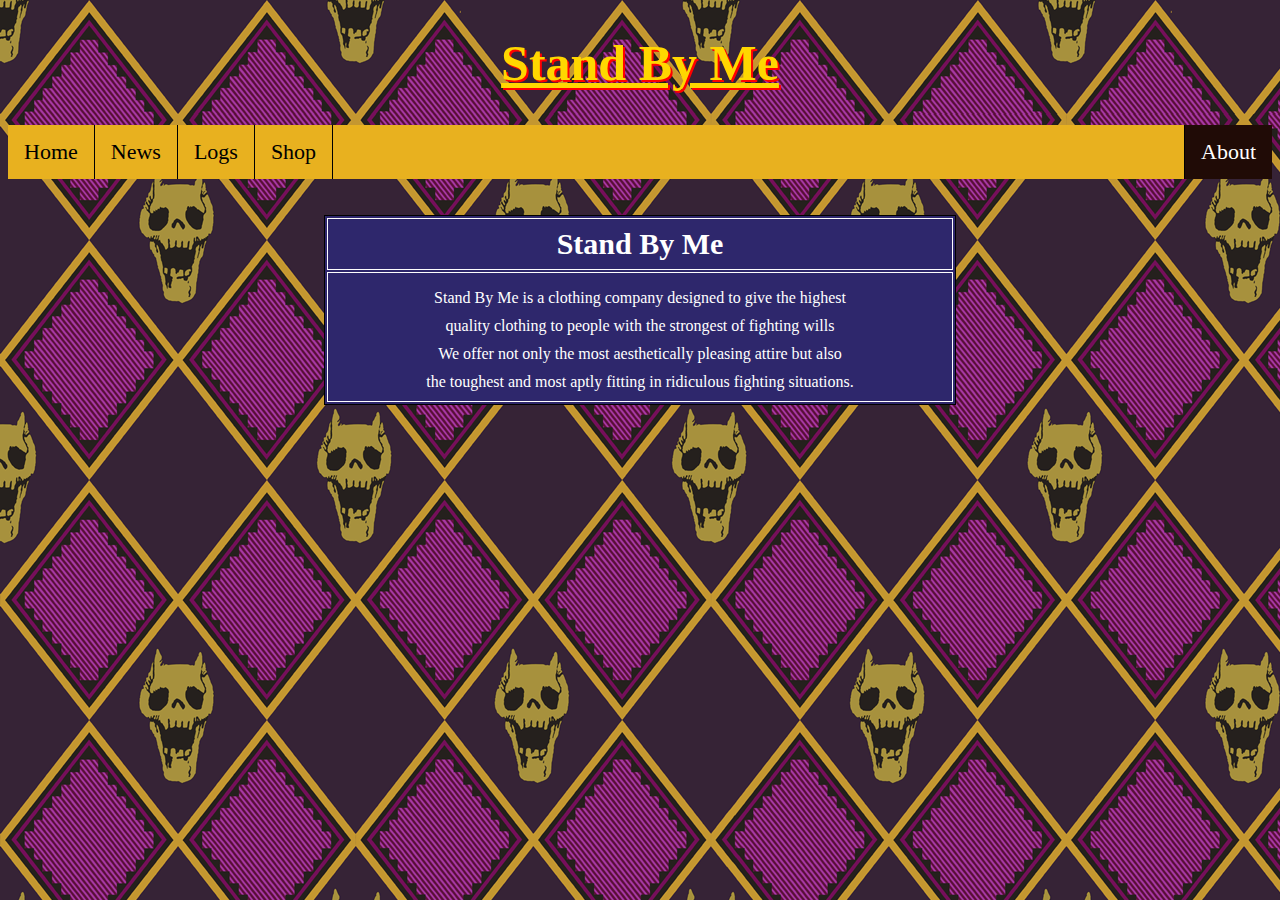
==== html/about.html @ 846e7758 "Complete tuning towards the project" ====
<!doctype html>
<html>
<head>
<meta charset="utf-8">
<title>Stand By Me Clothing Co.</title>
<link rel="stylesheet" href="../css/stylesheet.css" type="text/css"> 
</head>
<body>
    <h1 style="color:gold; text-align: center; text-decoration:underline; text-shadow: 2px 2px red; font-size: 50px">
        Stand By Me 
    </h1>
    <ul>
        <li><a href="../index.html"> Home</a></li>
        <li><a href="news.html"> News </a></li>
        <li><a href="logs.html"> Logs</a></li>
        <li> <a href="shop.html"> Shop</a></li> 
        <li style="float: right; border-left: 1px solid black;"><a class="active"> About</a></li>
    </ul>
    <br>
    <br>
    
    <table class="abouttable">
        <tr> 
        <th> Stand By Me </th>
        </tr>
        <tr> 
            <td style="text-align: center;">
                <a style="font-size: medium;"> 
                    Stand By Me is a clothing company designed to give the highest <br>
                    quality clothing to people with the strongest of fighting wills <br>
                    We offer not only the most aesthetically pleasing attire but also <br>
                    the toughest and most aptly fitting in ridiculous fighting situations. <br>
                    

                </a>
    
            </td>
    
        </tr>
    
    
</body>
</html>
---- css/stylesheet.css ----
.active {
    background-color: #200B06; color: white;
    }
body {
    background-image:url(kirayoshi.png)
    }
h1, h2, h3, h4, h5, h6, p {
    color:white;
    }
.abouttable {
    border: 1px solid;
    background: rgba(46, 39, 108, 1.0);
    margin-left: auto;
    margin-right: auto;
    width: 50%;

    }
.newstable {
border-collapse: collapse;
border: 1px solid #C44648;
background: rgba(52, 44, 117, 1.0);
margin-right:auto;
    }
th {
padding: 8px;
text-align: center;
color: white;
font-size: 30px;
border: 1px solid white;
    }
td {
padding: 8px;
text-align: left;
color: white;
font-size: 25px;
border: 1px solid white;
    }
li {
    float: left;
    border-right: 1px solid black;
    }
li:last-child {
border-right: none;
    }
ul {
list-style-type: none;
margin: 0;
padding: 0;
overflow: hidden;
background-color: #e8b11f;
    }
li a {
    display:block;
    color: black;
    text-align: center;
    padding: 14px 16px;
    text-decoration: none;
    font-size: 22px;
    }
li a:hover {
    background-color: #200B06; color: white;
    }
td:hover {
    background: rgba(4, 18, 24, 0.5);
    }
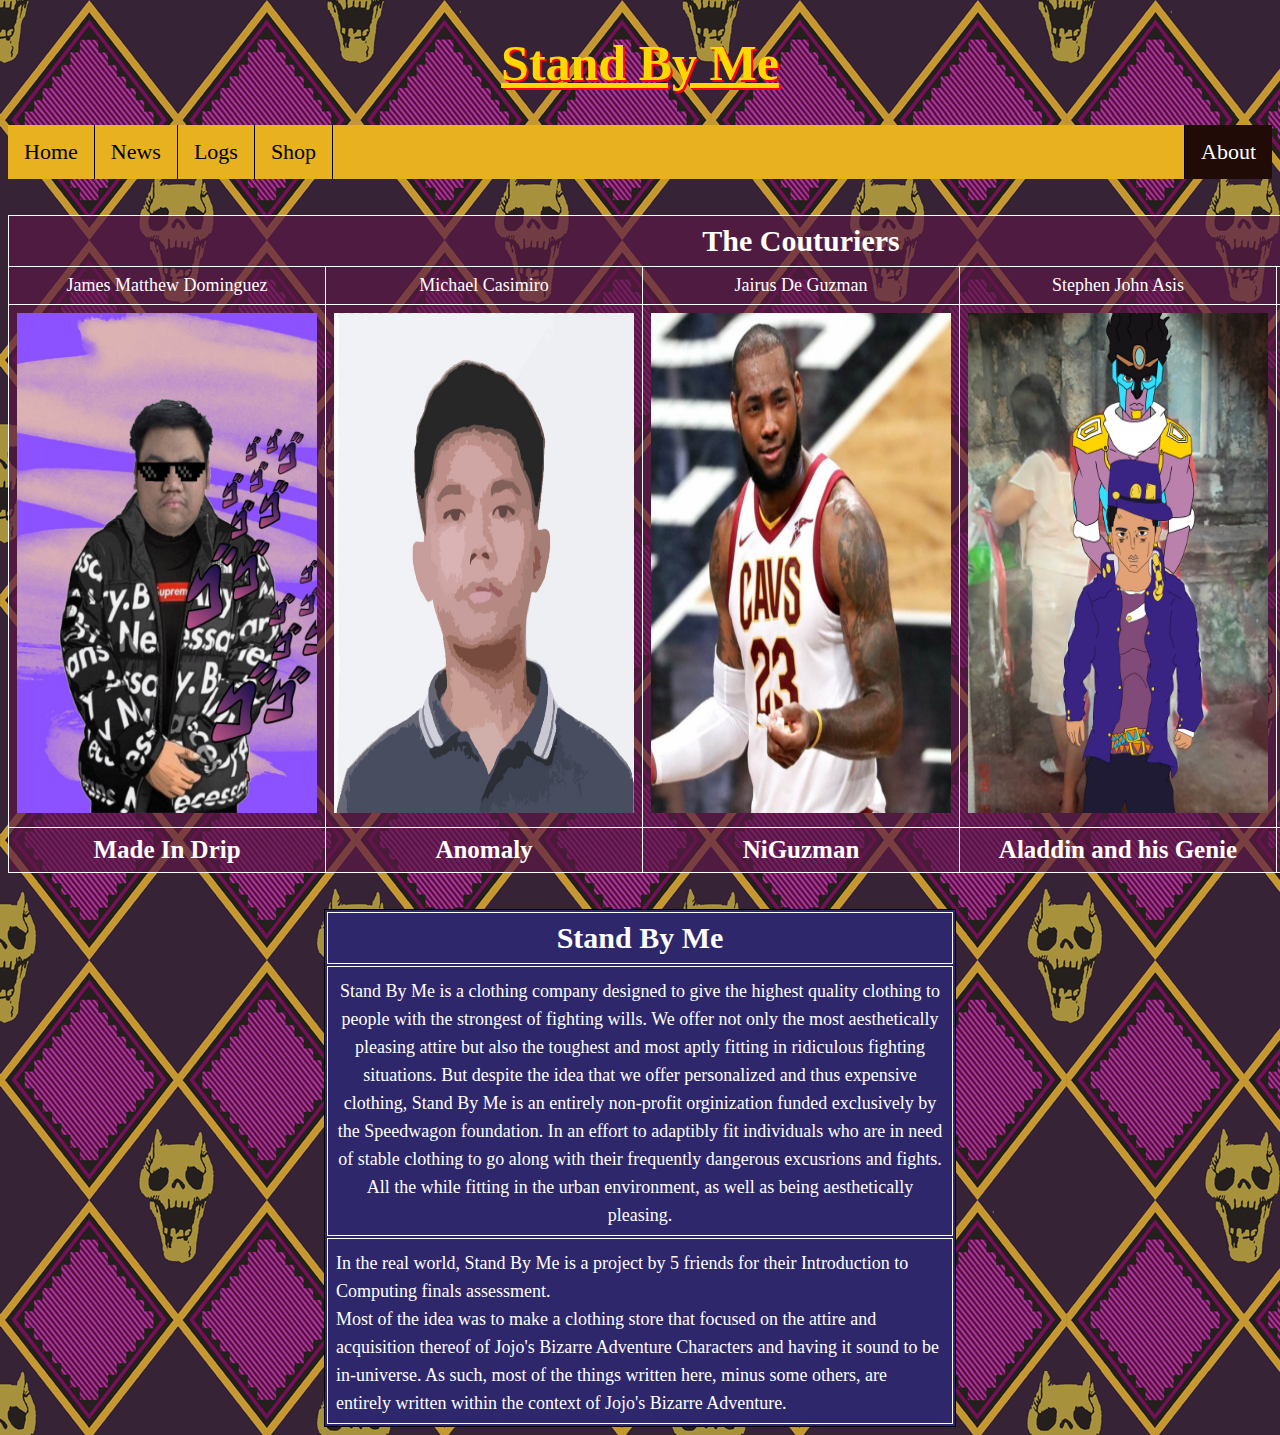
==== commit 57f05474: "added more" ====
--- a/html/about.html
+++ b/html/about.html
@@ -18,24 +18,94 @@
     </ul>
     <br>
     <br>
-    
+    <table class="imgtable">
+        <tr>
+            <th colspan="6">
+                The Couturiers
+            </th>
+        </tr>
+        <tr>
+            <td style="font-size: large; text-align: center;">
+                James Matthew Dominguez
+            </td>
+            <td style="font-size: large; text-align: center;">
+                Michael Casimiro
+            </td>
+            <td style="font-size: large; text-align: center;">
+                Jairus De Guzman
+            </td>
+            <td style="font-size: large; text-align: center;">
+                Stephen John Asis
+            </td>
+            <td style="font-size: large; text-align: center;">
+                Nasyer Vien Andrei R. Dacaynos
+            </td>
+        </tr>
+        <tr>
+            <td style="text-align: center;">
+               <img src="../img/james.jpg" width="300px" height="500px"> 
+            </td>
+            <td style="text-align: center;">
+                <img src="../img/michael.jpg" width="300px" height="500px">
+            </td>
+            <td style="text-align: center;">
+                <img src="../img/jairus.jpg" width="300px" height="500px">
+            </td>
+            <td style="text-align: center;">
+                <img src="../img/asis.jpg" width="300px" height="500px">
+            </td>
+            <td style="text-align: center;">
+                <img src="../img/dacaynos.jpg" width="300px" height="500px"
+            </td>
+        </tr>
+        <tr>
+            <td style="text-align: center;">
+                <b>Made In Drip</b>
+            </td>
+            <td style="text-align: center;">
+            <b> Anomaly</b>
+            </td>
+            <td style="text-align: center;">
+            <b>NiGuzman</b>
+            </td>
+            <td style="text-align: center;">
+            <b>Aladdin and his Genie</b> 
+            </td>
+            <td style="text-align: center;"> <b>Radio Star</b></td>
+
+        </tr>
+
+    </table>
+    <br>
+    <br>
     <table class="abouttable">
         <tr> 
         <th> Stand By Me </th>
         </tr>
         <tr> 
             <td style="text-align: center;">
-                <a style="font-size: medium;"> 
-                    Stand By Me is a clothing company designed to give the highest <br>
-                    quality clothing to people with the strongest of fighting wills <br>
-                    We offer not only the most aesthetically pleasing attire but also <br>
-                    the toughest and most aptly fitting in ridiculous fighting situations. <br>
-                    
+                <a style="font-size: large;"> 
+                    Stand By Me is a clothing company designed to give the highest 
+                    quality clothing to people with the strongest of fighting wills. 
+                    We offer not only the most aesthetically pleasing attire but also 
+                    the toughest and most aptly fitting in ridiculous fighting situations. 
+                    But despite the idea that we offer personalized and thus expensive clothing,
+                    Stand By Me is an entirely non-profit orginization funded exclusively by the Speedwagon
+                    foundation. In an effort to adaptibly fit individuals who are in need of stable clothing to go along with their 
+                    frequently dangerous excusrions and fights. All the while fitting in the urban environment, as well as being aesthetically pleasing.
+                </a>
+            </td>
+        </tr>
+        <tr>
+            <td>
+                <a style="font-size: large;">
+                    In the real world, Stand By Me is a project by 5 friends for their Introduction to Computing finals assessment. <br> Most of the 
+                    idea was to make a clothing store that focused on the attire and acquisition thereof of Jojo's Bizarre Adventure
+                    Characters and having it sound to be in-universe. As such, most of the things written here, minus some others, are entirely
+                    written within the context of Jojo's Bizarre Adventure. 
+                </a>
+            </td>
 
-                </a>
-    
-            </td>
-    
         </tr>
     
     
--- a/css/stylesheet.css
+++ b/css/stylesheet.css
@@ -7,6 +7,14 @@
 h1, h2, h3, h4, h5, h6, p {
     color:white;
     }
+.imgtable {
+    border: 1px solid;
+    border-collapse: collapse;
+    background-color: rgba(90, 24, 70, 0.7);
+    margin-left: auto;
+    margin-right: auto;
+    width: 100%;
+}
 .abouttable {
     border: 1px solid;
     background: rgba(46, 39, 108, 1.0);
@@ -20,6 +28,8 @@
 border: 1px solid #C44648;
 background: rgba(52, 44, 117, 1.0);
 margin-right:auto;
+margin-left: auto;
+width: 75%;
     }
 th {
 padding: 8px;
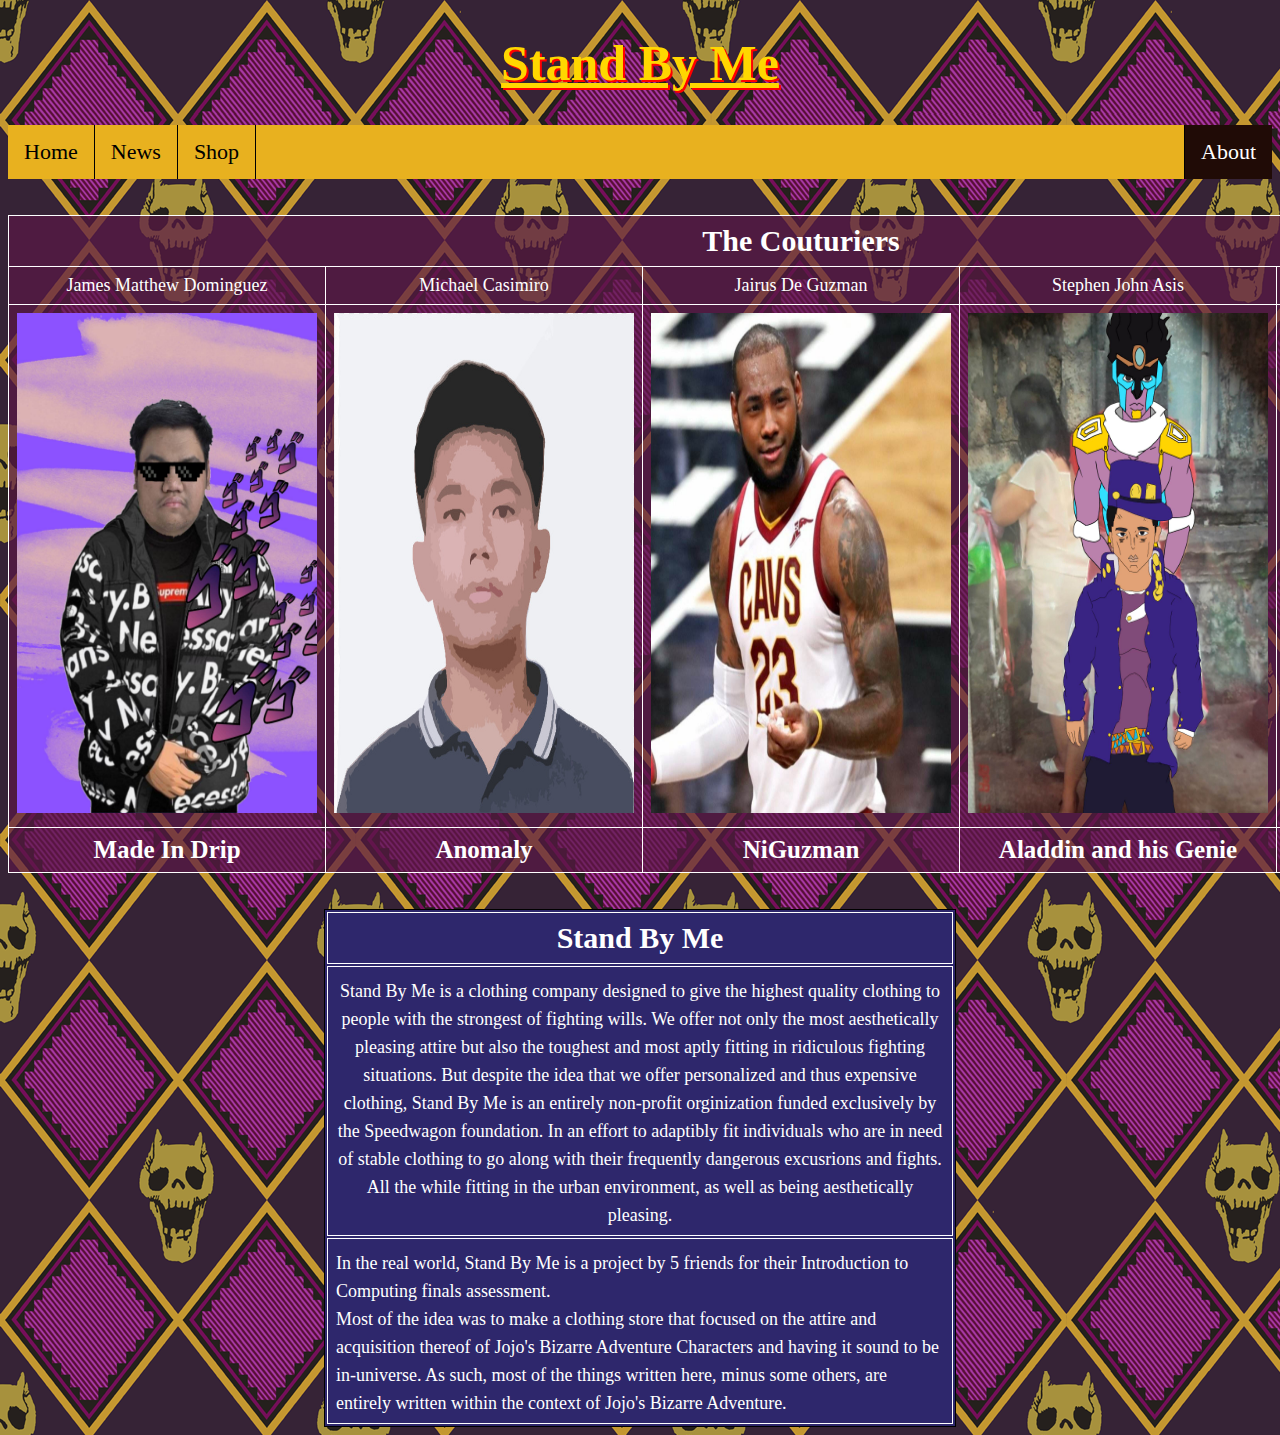
==== commit 5c651950: "da changes" ====
--- a/html/about.html
+++ b/html/about.html
@@ -12,7 +12,6 @@
     <ul>
         <li><a href="../index.html"> Home</a></li>
         <li><a href="news.html"> News </a></li>
-        <li><a href="logs.html"> Logs</a></li>
         <li> <a href="shop.html"> Shop</a></li> 
         <li style="float: right; border-left: 1px solid black;"><a class="active"> About</a></li>
     </ul>
@@ -38,7 +37,7 @@
                 Stephen John Asis
             </td>
             <td style="font-size: large; text-align: center;">
-                Nasyer Vien Andrei R. Dacaynos
+                <a href="bonuspage.html" style="text-decoration: none; color: white;">Nasyer Vien Andrei R. Dacaynos</a>
             </td>
         </tr>
         <tr>
@@ -55,7 +54,7 @@
                 <img src="../img/asis.jpg" width="300px" height="500px">
             </td>
             <td style="text-align: center;">
-                <img src="../img/dacaynos.jpg" width="300px" height="500px"
+                <img src="../img/dacaynos.jpg" width="300px" height="500px">
             </td>
         </tr>
         <tr>
@@ -105,9 +104,8 @@
                     written within the context of Jojo's Bizarre Adventure. 
                 </a>
             </td>
-
         </tr>
-    
+        </table>
     
 </body>
 </html>
--- a/css/stylesheet.css
+++ b/css/stylesheet.css
@@ -72,4 +72,4 @@
     }
 td:hover {
     background: rgba(4, 18, 24, 0.5);
-    }+    }
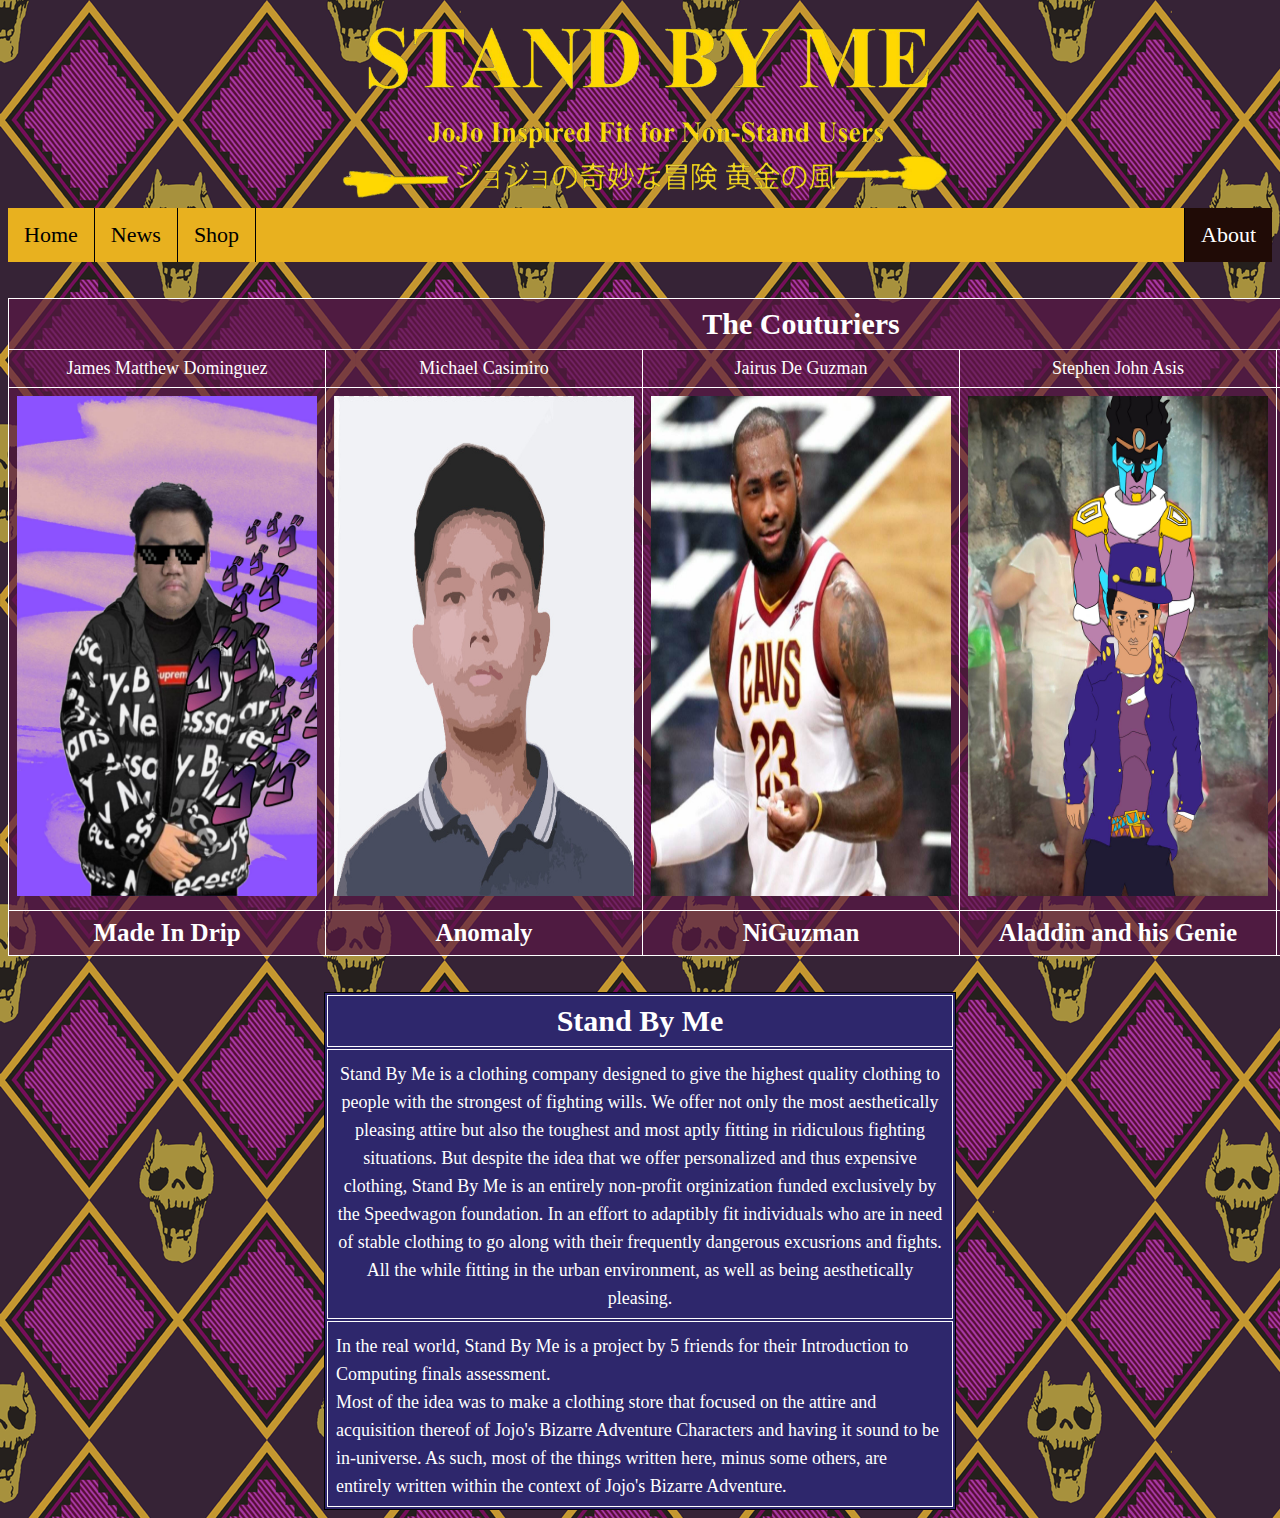
==== commit 65c95977: "new things" ====
--- a/html/about.html
+++ b/html/about.html
@@ -6,8 +6,7 @@
 <link rel="stylesheet" href="../css/stylesheet.css" type="text/css"> 
 </head>
 <body>
-    <h1 style="color:gold; text-align: center; text-decoration:underline; text-shadow: 2px 2px red; font-size: 50px">
-        Stand By Me 
+    <img src="../img/logo.png" class="center" style="height: 200px;">
     </h1>
     <ul>
         <li><a href="../index.html"> Home</a></li>
--- a/css/stylesheet.css
+++ b/css/stylesheet.css
@@ -73,3 +73,9 @@
 td:hover {
     background: rgba(4, 18, 24, 0.5);
     }
+    .center {
+        display: block;
+        margin-left: auto;
+        margin-right: auto;
+        width: 50%;
+    }
